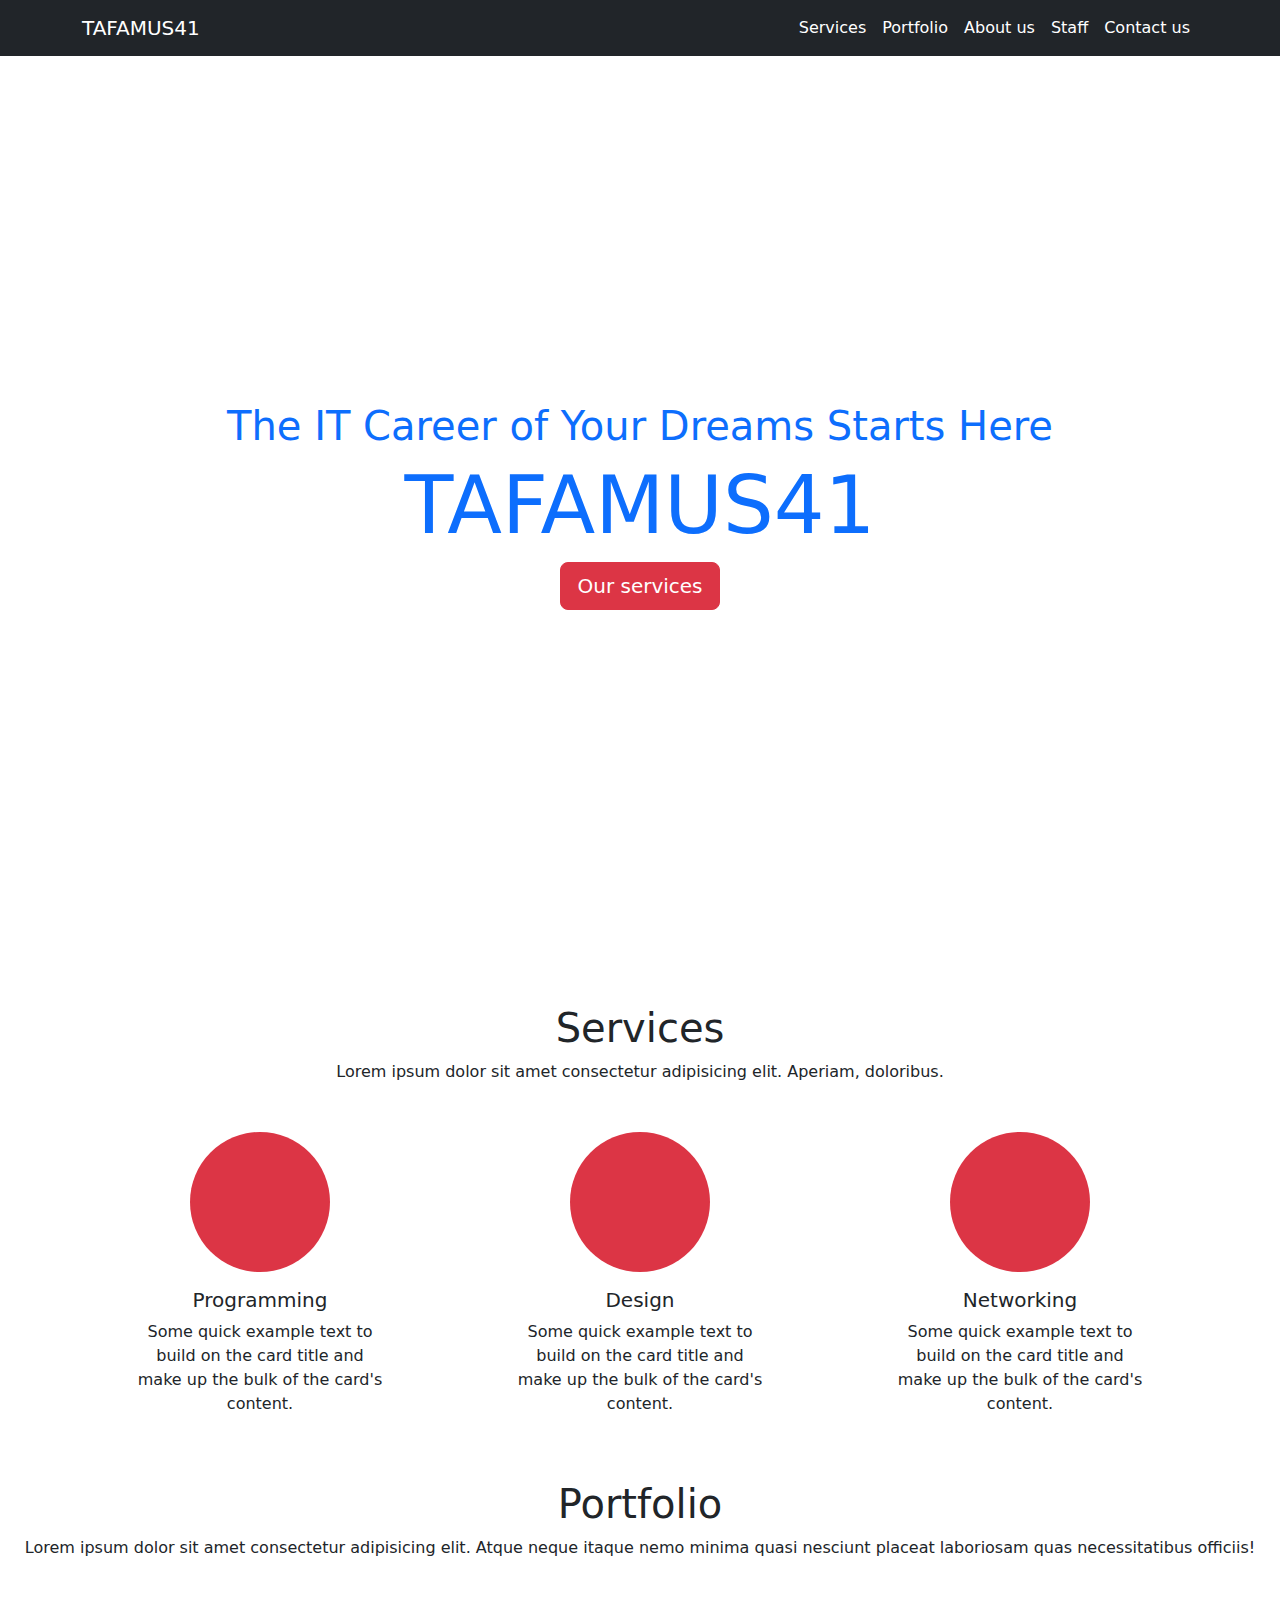
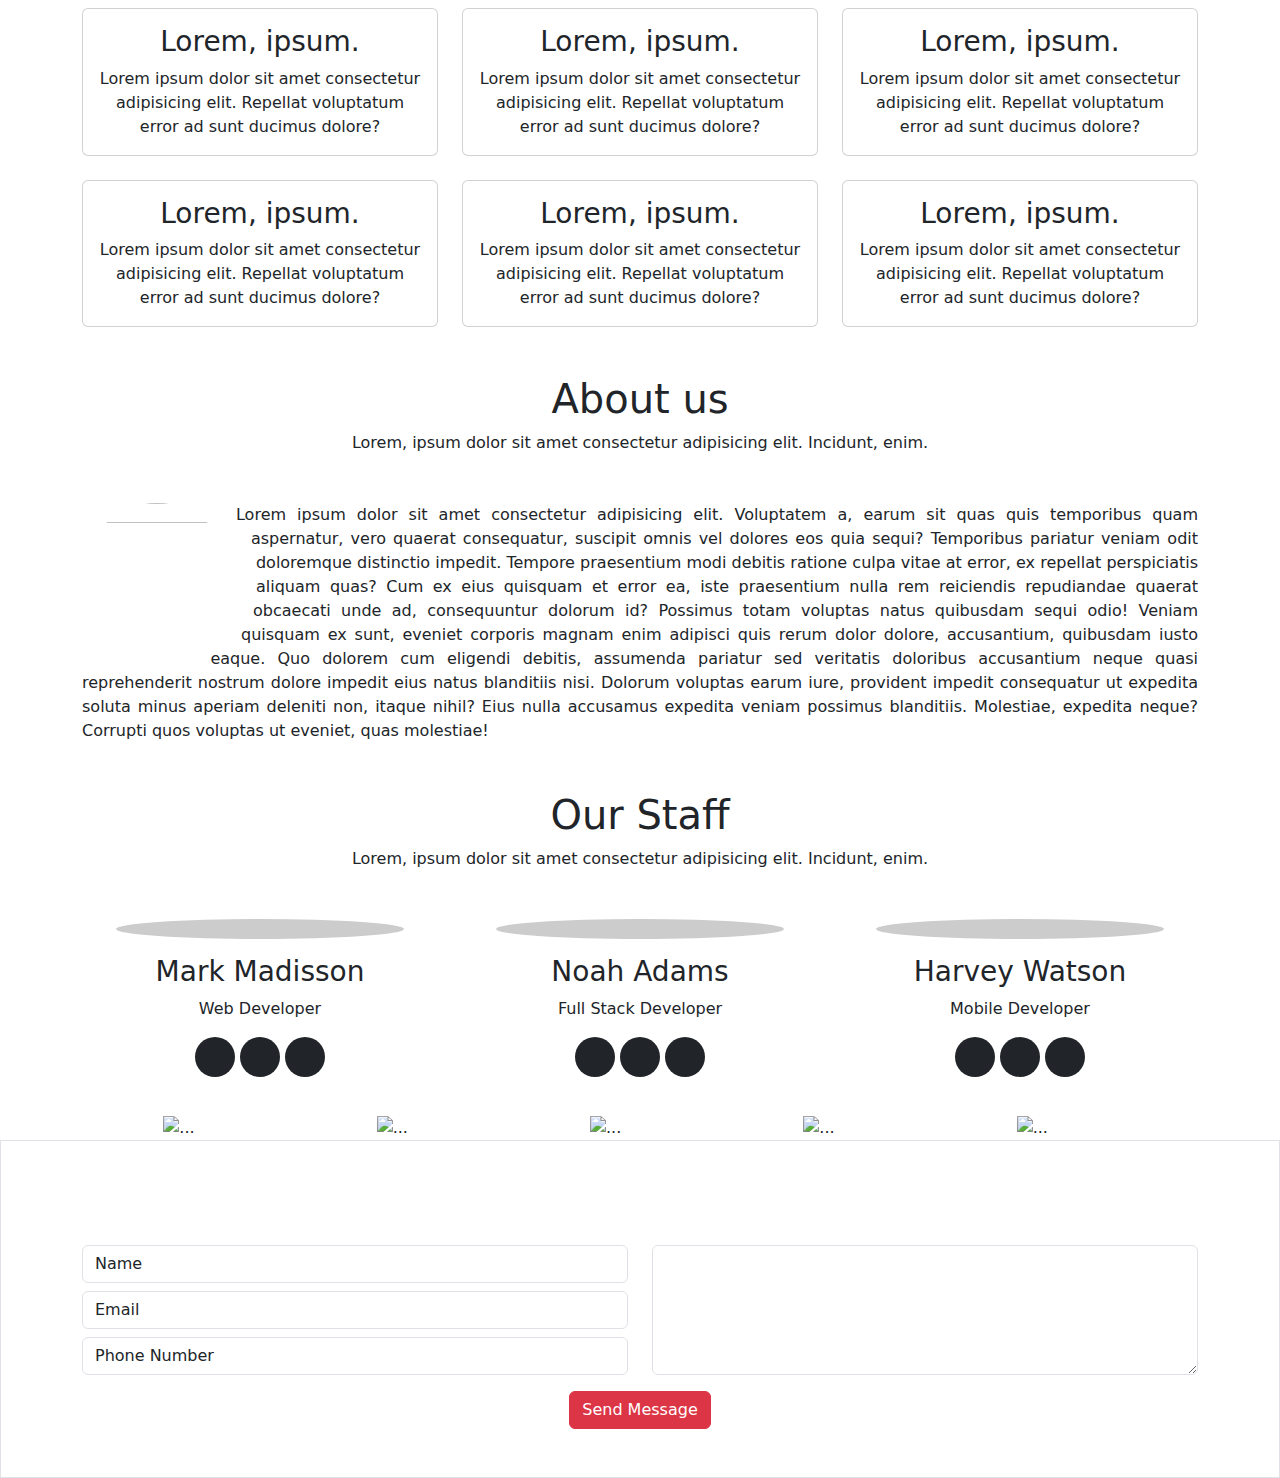
==== tafamus/index.html @ f7eacee7 "ilave" ====
<!DOCTYPE html>
<html lang="en">
  <head>
    <meta charset="utf-8" />
    <meta name="viewport" content="width=device-width, initial-scale=1" />
    <title>Bootstrap demo</title>
    <link
      href="https://cdn.jsdelivr.net/npm/bootstrap@5.3.3/dist/css/bootstrap.min.css"
      rel="stylesheet"
      integrity="sha384-QWTKZyjpPEjISv5WaRU9OFeRpok6YctnYmDr5pNlyT2bRjXh0JMhjY6hW+ALEwIH"
      crossorigin="anonymous"
    />
    <link rel="stylesheet" href="style.css" />
    <link
      rel="stylesheet"
      href="https://cdnjs.cloudflare.com/ajax/libs/font-awesome/6.6.0/css/all.min.css"
      integrity="sha512-Kc323vGBEqzTmouAECnVceyQqyqdsSiqLQISBL29aUW4U/M7pSPA/gEUZQqv1cwx4OnYxTxve5UMg5GT6L4JJg=="
      crossorigin="anonymous"
      referrerpolicy="no-referrer"
    />
  </head>
  <body>
    <nav class="navbar navbar-expand-lg bg-dark">
      <div class="container">
        <a class="navbar-brand text-white" href="#">TAFAMUS41</a>
        <button
          class="navbar-toggler"
          type="button"
          data-bs-toggle="collapse"
          data-bs-target="#navbarNavAltMarkup"
          aria-controls="navbarNavAltMarkup"
          aria-expanded="false"
          aria-label="Toggle navigation"
        >
          <span class="navbar-toggler-icon"></span>
        </button>
        <div class="collapse navbar-collapse" id="navbarNavAltMarkup">
          <div class="navbar-nav ms-auto">
            <a
              class="nav-link active text-white"
              aria-current="page"
              href="#services"
              >Services</a
            >
            <a class="nav-link text-white" href="#portfolio">Portfolio</a>
            <a class="nav-link text-white" href="#aboutus">About us</a>
            <a class="nav-link text-white" href="#staff">Staff</a>
            <a class="nav-link text-white" href="#contactus">Contact us</a>
          </div>
        </div>
      </div>
    </nav>
    <div
      class="container-fluid banner d-flex justify-content-center align-items-center"
    >
      <div class="container text-center text-primary">
        <h4 class="display-6">The IT Career of Your Dreams Starts Here</h4>
        <h3 class="display-1">TAFAMUS41</h3>
        <a href="#services">
          <button type="button" class="btn btn-danger btn-lg">
            Our services
          </button>
        </a>
      </div>
    </div>
    <div id="services" class="container my-5 text-center">
      <h1>Services</h1>
      <p>
        Lorem ipsum dolor sit amet consectetur adipisicing elit. Aperiam,
        doloribus.
      </p>
    </div>
    <div class="container my-5 text-center">
      <div class="row">
        <div class="col-12 col-md-4 d-flex justify-content-center">
          <div class="card border-0 align-items-center" style="width: 18rem">
            <i
              class="fas fa-code fa-5x bg-danger d-flex align-items-center text-white p-2 justify-content-center"
            ></i>
            <div class="card-body text-center">
              <h5 class="card-title">Programming</h5>
              <p class="card-text">
                Some quick example text to build on the card title and make up
                the bulk of the card's content.
              </p>
            </div>
          </div>
        </div>
        <div class="col-12 col-md-4 d-flex justify-content-center">
          <div class="card border-0 align-items-center" style="width: 18rem">
            <i
              class="fas fa-palette fa-5x bg-danger d-flex align-items-center text-white p-2 justify-content-center"
            ></i>
            <div class="card-body text-center">
              <h5 class="card-title">Design</h5>
              <p class="card-text">
                Some quick example text to build on the card title and make up
                the bulk of the card's content.
              </p>
            </div>
          </div>
        </div>
        <div class="col-12 col-md-4 d-flex justify-content-center">
          <div class="card border-0 align-items-center" style="width: 18rem">
            <i
              class="fas fa-network-wired fa-5x bg-danger d-flex align-items-center text-white p-2 justify-content-center"
            ></i>
            <div class="card-body text-center">
              <h5 class="card-title">Networking</h5>
              <p class="card-text">
                Some quick example text to build on the card title and make up
                the bulk of the card's content.
              </p>
            </div>
          </div>
        </div>
      </div>
    </div>
    <div id="portfolio" class="my-5 text-center">
      <h1>Portfolio</h1>
      <p>
        Lorem ipsum dolor sit amet consectetur adipisicing elit. Atque neque
        itaque nemo minima quasi nesciunt placeat laboriosam quas necessitatibus
        officiis!
      </p>
    </div>
    <div class="container">
      <div class="row row-gap-4">
        <div class="col-12 col-md-4 d-flex justify-content-center">
          <div class="card" style="width: 25rem">
            <img src="https://picsum.photos/id/211/600/400" alt="" />
            <div class="card-body text-center">
              <h3 class="card-title">Lorem, ipsum.</h3>
              <p class="card-text">
                Lorem ipsum dolor sit amet consectetur adipisicing elit.
                Repellat voluptatum error ad sunt ducimus dolore?
              </p>
            </div>
          </div>
        </div>
        <div class="col-12 col-md-4 d-flex justify-content-center">
          <div class="card" style="width: 25rem">
            <img src="https://picsum.photos/id/211/600/400" alt="" />
            <div class="card-body text-center">
              <h3 class="card-title">Lorem, ipsum.</h3>
              <p class="card-text">
                Lorem ipsum dolor sit amet consectetur adipisicing elit.
                Repellat voluptatum error ad sunt ducimus dolore?
              </p>
            </div>
          </div>
        </div>
        <div class="col-12 col-md-4 d-flex justify-content-center">
          <div class="card" style="width: 25rem">
            <img src="https://picsum.photos/id/211/600/400" alt="" />
            <div class="card-body text-center">
              <h3 class="card-title">Lorem, ipsum.</h3>
              <p class="card-text">
                Lorem ipsum dolor sit amet consectetur adipisicing elit.
                Repellat voluptatum error ad sunt ducimus dolore?
              </p>
            </div>
          </div>
        </div>
        <div class="col-12 col-md-4 d-flex justify-content-center">
          <div class="card" style="width: 25rem">
            <img src="https://picsum.photos/id/211/600/400" alt="" />
            <div class="card-body text-center">
              <h3 class="card-title">Lorem, ipsum.</h3>
              <p class="card-text">
                Lorem ipsum dolor sit amet consectetur adipisicing elit.
                Repellat voluptatum error ad sunt ducimus dolore?
              </p>
            </div>
          </div>
        </div>
        <div class="col-12 col-md-4 d-flex justify-content-center">
          <div class="card" style="width: 25rem">
            <img src="https://picsum.photos/id/211/600/400" alt="" />
            <div class="card-body text-center">
              <h3 class="card-title">Lorem, ipsum.</h3>
              <p class="card-text">
                Lorem ipsum dolor sit amet consectetur adipisicing elit.
                Repellat voluptatum error ad sunt ducimus dolore?
              </p>
            </div>
          </div>
        </div>
        <div class="col-12 col-md-4 d-flex justify-content-center">
          <div class="card" style="width: 25rem">
            <img src="https://picsum.photos/id/211/600/400" alt="" />
            <div class="card-body text-center">
              <h3 class="card-title">Lorem, ipsum.</h3>
              <p class="card-text">
                Lorem ipsum dolor sit amet consectetur adipisicing elit.
                Repellat voluptatum error ad sunt ducimus dolore?
              </p>
            </div>
          </div>
        </div>
      </div>
    </div>
    <div id="aboutus" class="my-5 text-center">
      <h1>About us</h1>
      <p>
        Lorem, ipsum dolor sit amet consectetur adipisicing elit. Incidunt,
        enim.
      </p>
    </div>
    <div class="container">
      <div class="resim aboutus"><img src="./aboutus.jpeg" alt="" /></div>
      <div class="metin aboutus">
        Lorem ipsum dolor sit amet consectetur adipisicing elit. Voluptatem a,
        earum sit quas quis temporibus quam aspernatur, vero quaerat
        consequatur, suscipit omnis vel dolores eos quia sequi? Temporibus
        pariatur veniam odit doloremque distinctio impedit. Tempore praesentium
        modi debitis ratione culpa vitae at error, ex repellat perspiciatis
        aliquam quas? Cum ex eius quisquam et error ea, iste praesentium nulla
        rem reiciendis repudiandae quaerat obcaecati unde ad, consequuntur
        dolorum id? Possimus totam voluptas natus quibusdam sequi odio! Veniam
        quisquam ex sunt, eveniet corporis magnam enim adipisci quis rerum dolor
        dolore, accusantium, quibusdam iusto eaque. Quo dolorem cum eligendi
        debitis, assumenda pariatur sed veritatis doloribus accusantium neque
        quasi reprehenderit nostrum dolore impedit eius natus blanditiis nisi.
        Dolorum voluptas earum iure, provident impedit consequatur ut expedita
        soluta minus aperiam deleniti non, itaque nihil? Eius nulla accusamus
        expedita veniam possimus blanditiis. Molestiae, expedita neque? Corrupti
        quos voluptas ut eveniet, quas molestiae!
      </div>
    </div>
    <div id="staff" class="my-5 text-center">
      <h1>Our Staff</h1>
      <p>
        Lorem, ipsum dolor sit amet consectetur adipisicing elit. Incidunt,
        enim.
      </p>
    </div>
    <div class="container">
      <div class="row">
        <div class="col-12 col-md-4 d-flex justify-content-center">
          <div class="card border-0 harvey" style="width: 18rem">
            <img src="./harvey-logo.png" alt="" />
            <div class="card-body text-center">
              <h3 class="card-title">Mark Madisson</h3>
              <p class="card-text">Web Developer</p>
              <p>
                <a href=""
                  ><i class="fab fa-twitter bg-dark text-white p-2"></i
                ></a>
                <a href=""
                  ><i class="fab fa-facebook-f bg-dark text-white p-2"></i
                ></a>
                <a href=""
                  ><i class="fab fa-linkedin-in bg-dark text-white p-2"></i
                ></a>
              </p>
            </div>
          </div>
        </div>
        <div class="col-12 col-md-4 d-flex justify-content-center">
          <div class="card border-0 harvey" style="width: 18rem">
            <img src="./harvey-logo.png" alt="" />
            <div class="card-body text-center">
              <h3 class="card-title">Noah Adams</h3>
              <p class="card-text">Full Stack Developer</p>
              <p>
                <a href=""
                  ><i class="fab fa-twitter bg-dark text-white p-2"></i
                ></a>
                <a href=""
                  ><i class="fab fa-facebook-f bg-dark text-white p-2"></i
                ></a>
                <a href=""
                  ><i class="fab fa-linkedin-in bg-dark text-white p-2"></i
                ></a>
              </p>
            </div>
          </div>
        </div>
        <div class="col-12 col-md-4 d-flex justify-content-center">
          <div class="card border-0 harvey" style="width: 18rem">
            <img src="./harvey-logo.png" alt="" />
            <div class="card-body text-center">
              <h3 class="card-title">Harvey Watson</h3>
              <p class="card-text">Mobile Developer</p>
              <p>
                <a href=""
                  ><i class="fab fa-twitter bg-dark text-white p-2"></i
                ></a>
                <a href=""
                  ><i class="fab fa-facebook-f bg-dark text-white p-2"></i
                ></a>
                <a href=""
                  ><i class="fab fa-linkedin-in bg-dark text-white p-2"></i
                ></a>
              </p>
            </div>
          </div>
        </div>
      </div>
    </div>
    <div class="container-fluid">
      <div class="row justify-content-center">
        <div
          class="col-12 col-sm-4 col-md-3 col-lg-2 d-flex justify-content-center"
        >
          <img
            src="./Google-logo.png"
            class="card-img-top"
            alt="..."
            style="width: 100px"
          />
        </div>
        <div
          class="col-12 col-sm-4 col-md-3 col-lg-2 d-flex justify-content-center"
        >
          <img
            src="./ibm-logo.png"
            class="card-img-top"
            alt="..."
            style="width: 100px"
          />
        </div>
        <div
          class="col-12 col-sm-4 col-md-3 col-lg-2 d-flex justify-content-center"
        >
          <img
            src="./amazon-logo.png"
            class="card-img-top"
            alt="..."
            style="width: 100px"
          />
        </div>
        <div
          class="col-12 col-sm-4 col-md-3 col-lg-2 d-flex justify-content-center"
        >
          <img
            src="./ING-Bank-logo.png"
            class="card-img-top"
            alt="..."
            style="width: 100px"
          />
        </div>
        <div
          class="col-12 col-sm-4 col-md-3 col-lg-2 d-flex justify-content-center"
        >
          <img
            src="./siemens-logo.png"
            class="card-img-top"
            alt="..."
            style="width: 100px"
          />
        </div>
      </div>
    </div>
    <div
      class="container-fluid footer align-items-center justify-content-center border"
    >
      <div id="contactus" class="my-2 text-center">
        <h1 class="text-white">Contact us</h1>
        <p class="text-white">
          Lorem, ipsum dolor sit amet consectetur adipisicing elit. Incidunt,
          enim.
        </p>
      </div>
      <div class="container">
        <div class="row">
          <div class="col-md row-3">
            <input
              type="text"
              class="form-control mb-2"
              id="floatingInputGroup"
              placeholder="Name"
              value="Name"
            />
            <input
              type="email"
              class="form-control mb-2"
              id="floatingInputGrid1"
              placeholder="Email"
              value="Email"
            />
            <input
              type="tel"
              class="form-control"
              id="floatingInputGroup2"
              placeholder="Phone Number"
              value="Phone Number"
            />
          </div>
          <div class="col-md row-3">
            <textarea
              class="form-control h-100"
              id="exampleFormControlTextarea1"
            ></textarea>
          </div>
        </div>
      </div>
      <div class="send message d-flex justify-content-center mt-3 mb-5">
        <button type="button" class="btn btn-danger">Send Message</button>
      </div>
    </div>
    <script
      src="https://cdn.jsdelivr.net/npm/bootstrap@5.3.3/dist/js/bootstrap.bundle.min.js"
      integrity="sha384-YvpcrYf0tY3lHB60NNkmXc5s9fDVZLESaAA55NDzOxhy9GkcIdslK1eN7N6jIeHz"
      crossorigin="anonymous"
    ></script>
  </body>
</html>
---- tafamus/style.css ----
.banner {
  background-image: url(./banner.jpeg);
  background-repeat: no-repeat;
  background-position: center;
  background-size: cover;
  height: 100vh;
}
.fas {
  display: inline-block;
  height: 140px;
  width: 140px;
  border-radius: 50%;
}
.resim img{

  width: 150px;
  border-radius: 50%;
  float:left;
  shape-outside: circle();
  margin-right: 3rem;
  aspect-ratio: 1;
}
.metin{
  text-align: justify;
}
.harvey img{
  border-radius: 50%;
  border:10px solid rgb(204,204,204);
}
.fab{
  display: inline-block;
  height: 40px;
  width: 40px;
  border-radius: 50%;
  place-content: center;

}
.footer{
  background-image: url(./back.jpg);
  background-repeat: no-repeat;
  background-size: cover;
  background-position: center;
}
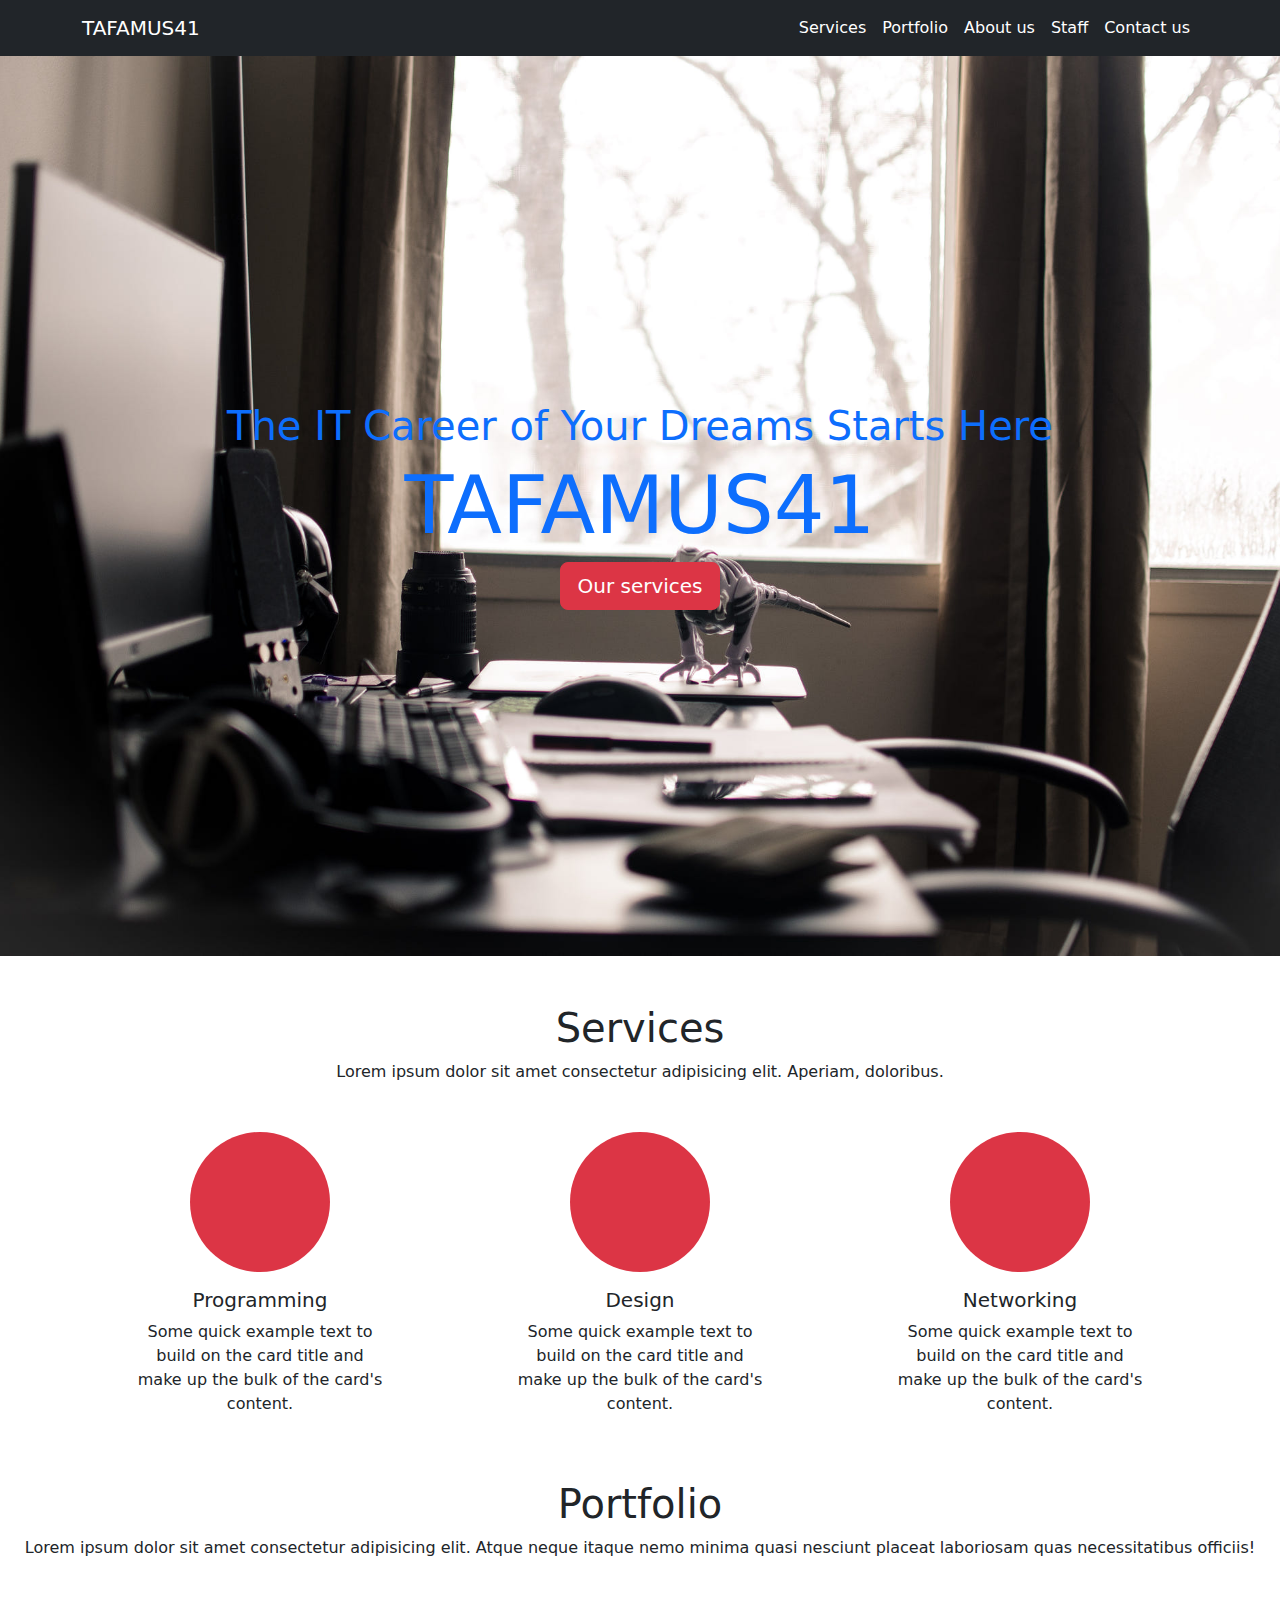
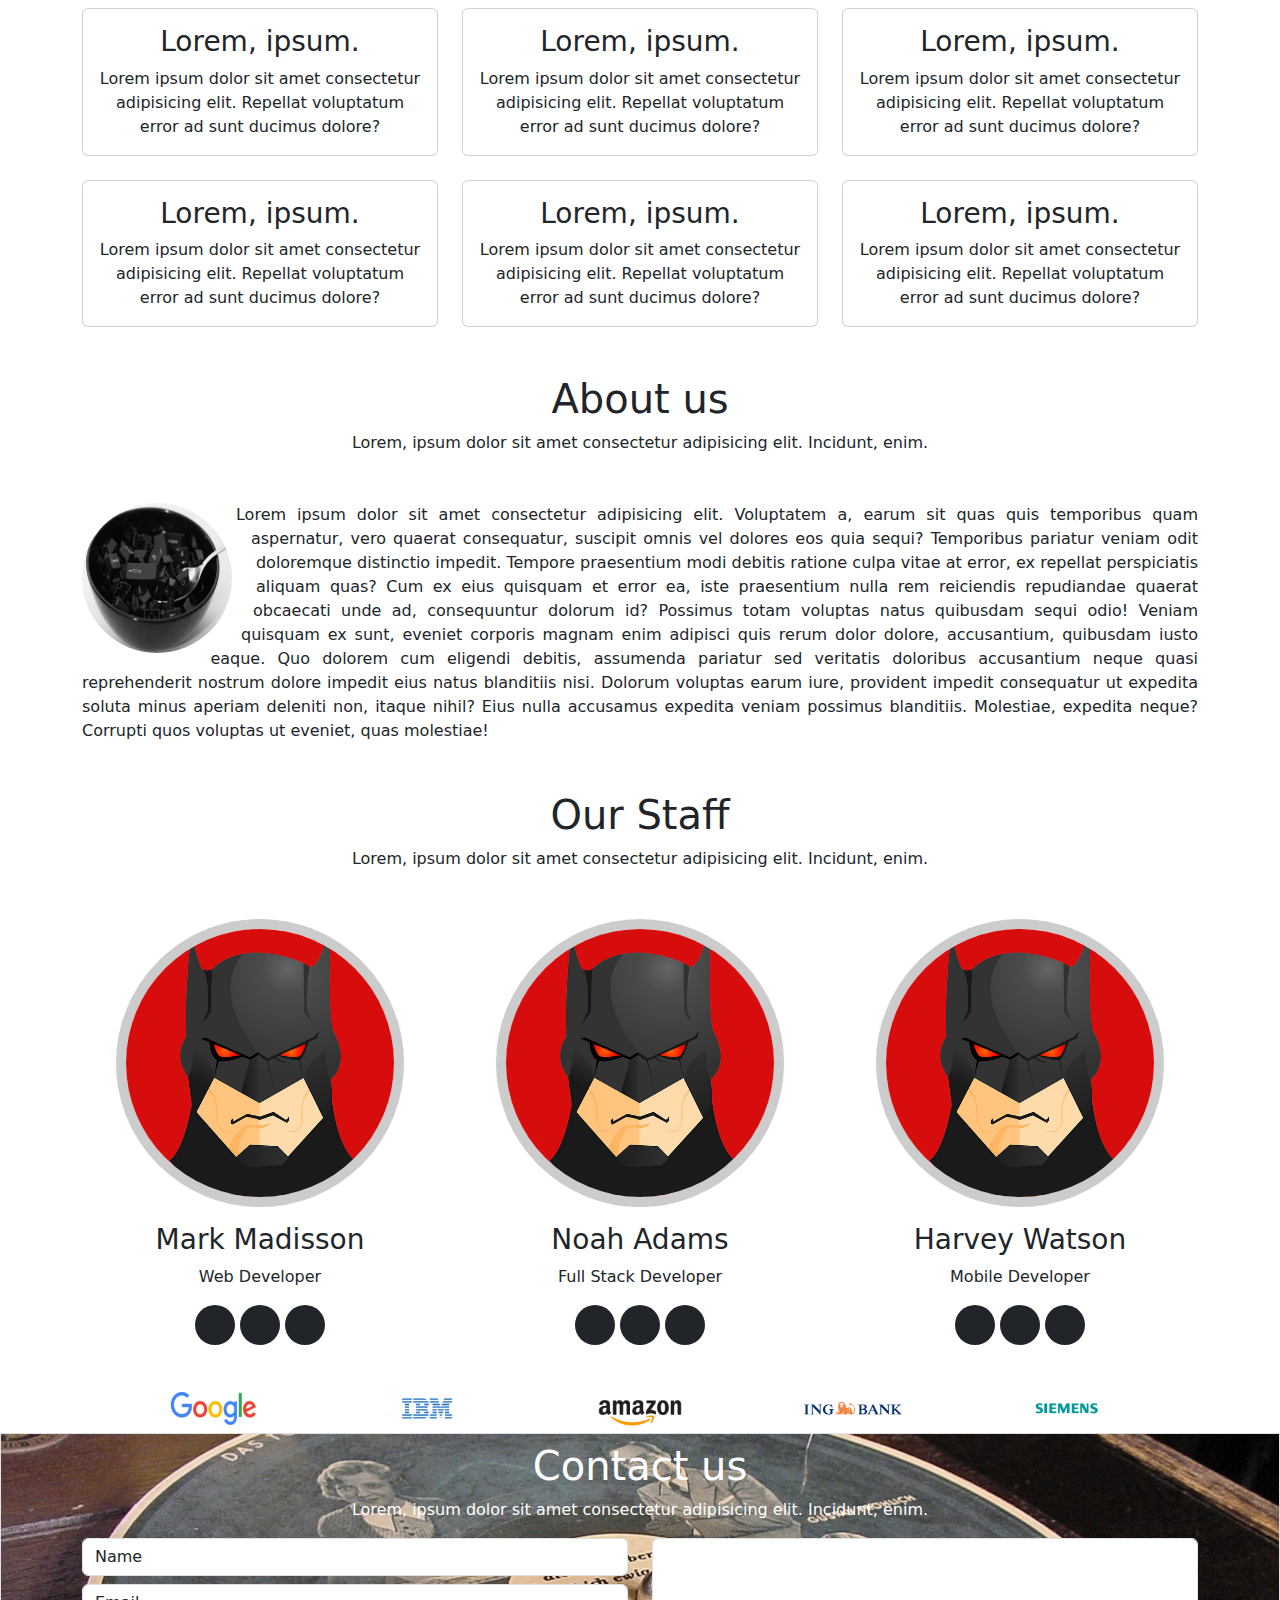
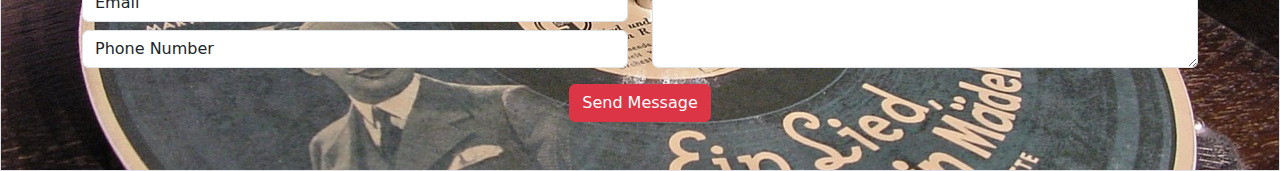
==== commit 7210495a: "resimler eklendi" ====
--- a/tafamus/index.html
+++ b/tafamus/index.html
@@ -208,7 +208,7 @@
       </p>
     </div>
     <div class="container">
-      <div class="resim aboutus"><img src="./aboutus.jpeg" alt="" /></div>
+      <div class="resim aboutus"><img src="./img/aboutus.jpeg" alt="" /></div>
       <div class="metin aboutus">
         Lorem ipsum dolor sit amet consectetur adipisicing elit. Voluptatem a,
         earum sit quas quis temporibus quam aspernatur, vero quaerat
@@ -239,7 +239,7 @@
       <div class="row">
         <div class="col-12 col-md-4 d-flex justify-content-center">
           <div class="card border-0 harvey" style="width: 18rem">
-            <img src="./harvey-logo.png" alt="" />
+            <img src="./img/harvey-logo.png" alt="" />
             <div class="card-body text-center">
               <h3 class="card-title">Mark Madisson</h3>
               <p class="card-text">Web Developer</p>
@@ -259,7 +259,7 @@
         </div>
         <div class="col-12 col-md-4 d-flex justify-content-center">
           <div class="card border-0 harvey" style="width: 18rem">
-            <img src="./harvey-logo.png" alt="" />
+            <img src="./img/harvey-logo.png" alt="" />
             <div class="card-body text-center">
               <h3 class="card-title">Noah Adams</h3>
               <p class="card-text">Full Stack Developer</p>
@@ -279,7 +279,7 @@
         </div>
         <div class="col-12 col-md-4 d-flex justify-content-center">
           <div class="card border-0 harvey" style="width: 18rem">
-            <img src="./harvey-logo.png" alt="" />
+            <img src="./img/harvey-logo.png" alt="" />
             <div class="card-body text-center">
               <h3 class="card-title">Harvey Watson</h3>
               <p class="card-text">Mobile Developer</p>
@@ -305,7 +305,7 @@
           class="col-12 col-sm-4 col-md-3 col-lg-2 d-flex justify-content-center"
         >
           <img
-            src="./Google-logo.png"
+            src="./img/Google-logo.png"
             class="card-img-top"
             alt="..."
             style="width: 100px"
@@ -315,7 +315,7 @@
           class="col-12 col-sm-4 col-md-3 col-lg-2 d-flex justify-content-center"
         >
           <img
-            src="./ibm-logo.png"
+            src="./img/ibm-logo.png"
             class="card-img-top"
             alt="..."
             style="width: 100px"
@@ -325,7 +325,7 @@
           class="col-12 col-sm-4 col-md-3 col-lg-2 d-flex justify-content-center"
         >
           <img
-            src="./amazon-logo.png"
+            src="./img/amazon-logo.png"
             class="card-img-top"
             alt="..."
             style="width: 100px"
@@ -335,7 +335,7 @@
           class="col-12 col-sm-4 col-md-3 col-lg-2 d-flex justify-content-center"
         >
           <img
-            src="./ING-Bank-logo.png"
+            src="./img/ING-Bank-logo.png"
             class="card-img-top"
             alt="..."
             style="width: 100px"
@@ -345,7 +345,7 @@
           class="col-12 col-sm-4 col-md-3 col-lg-2 d-flex justify-content-center"
         >
           <img
-            src="./siemens-logo.png"
+            src="./img/siemens-logo.png"
             class="card-img-top"
             alt="..."
             style="width: 100px"
--- a/tafamus/style.css
+++ b/tafamus/style.css
@@ -1,5 +1,5 @@
 .banner {
-  background-image: url(./banner.jpeg);
+  background-image: url(./img/banner.jpeg);
   background-repeat: no-repeat;
   background-position: center;
   background-size: cover;
@@ -36,7 +36,7 @@
 
 }
 .footer{
-  background-image: url(./back.jpg);
+  background-image: url(./img/back.jpg);
   background-repeat: no-repeat;
   background-size: cover;
   background-position: center;
